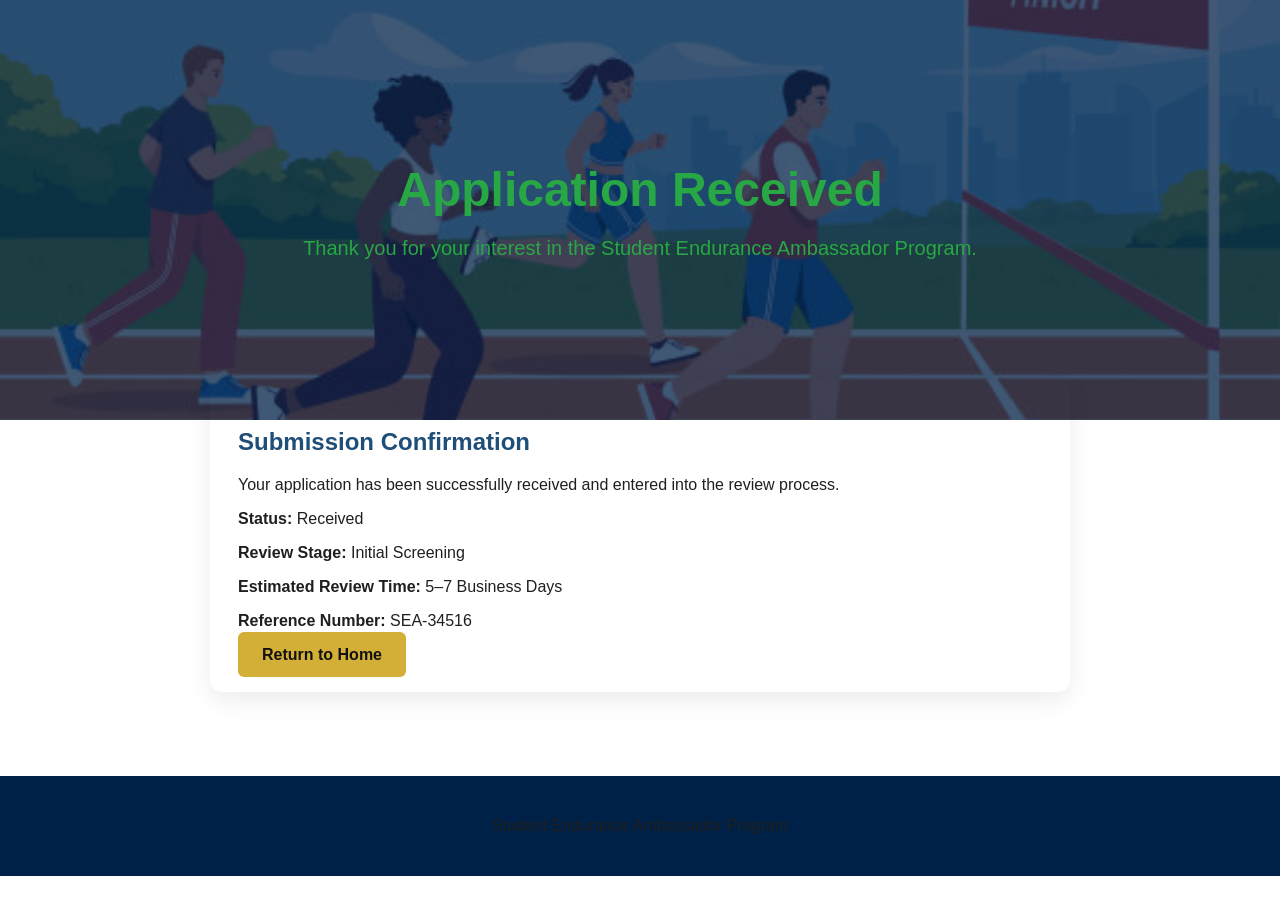
==== confirmation.html @ 42efe711 "Create confirmation.html" ====
<!DOCTYPE html>
<html lang="en">
<head>
    <meta charset="UTF-8">
    <meta name="viewport" content="width=device-width, initial-scale=1.0">
    <title>Application Received</title>
    <link rel="stylesheet" href="styles.css">
</head>
<body>

    <header class="hero">
        <div class="overlay">
            <h1>Application Received</h1>
            <p>Thank you for your interest in the Student Endurance Ambassador Program.</p>
        </div>
    </header>

    <main>
        <section class="card">
            <h2>Submission Confirmation</h2>

            <p>Your application has been successfully received and entered into the review process.</p>

            <p><strong>Status:</strong> Received</p>
            <p><strong>Review Stage:</strong> Initial Screening</p>
            <p><strong>Estimated Review Time:</strong> 5–7 Business Days</p>

            <p id="reference"></p>

            <a class="button" href="index.html">Return to Home</a>
        </section>
    </main>

    <footer>
        <p>Student Endurance Ambassador Program</p>
    </footer>

    <script>
        const refNum = "SEA-" + Math.floor(Math.random() * 90000 + 10000);
        document.getElementById("reference").innerHTML =
            "<strong>Reference Number:</strong> " + refNum;
    </script>

</body>
</html>
---- styles.css ----
* {
  box-sizing: border-box;
}

body {
  margin: 0;
  font-family: Arial, Helvetica, sans-serif;
  background: #ffffff;
  color: #1f1f1f;
}

.hero {
  min-height: 420px;
  background:
    linear-gradient(rgba(0, 33, 71, 0.75), rgba(0, 33, 71, 0.75)),
    url("images/banner.jpg");
  background-size: cover;
  background-position: center;
  color: #28a745;
  display: flex;
  align-items: center;
  justify-content: center;
  text-align: center;
  padding: 40px;
}

.overlay {
  max-width: 800px;
}

.hero h1 {
  font-size: 3rem;
  margin-bottom: 15px;
}

.hero p {
  font-size: 1.25rem;
  margin-bottom: 30px;
}

.button,
button {
  background: #d4af37;
  color: #111;
  border: none;
  padding: 14px 24px;
  font-weight: bold;
  border-radius: 6px;
  cursor: pointer;
  text-decoration: none;
}

.button:hover,
button:hover {
  background: #c7b87b;
}

main {
  max-width: 900px;
  margin: -60px auto 40px;
  padding: 20px;
}

.card {
  background: f0f7ff;
  padding: 28px;
  margin-bottom: 24px;
  border-radius: 12px;
  box-shadow: 0 8px 24px rgba(0, 0, 0, 0.08);
}

.highlight {
  border-left: 8px solid #b3a369;
}

h2 {
  color: #1f4e79;
}

.note {
  font-size: 0.9rem;
  color: #666;
}

form {
  display: flex;
  flex-direction: column;
  gap: 12px;
}

input,
textarea {
  padding: 12px;
  border: 1px solid #ccc;
  border-radius: 6px;
  font-size: 1rem;
}

textarea {
  min-height: 110px;
}

#message {
  margin-top: 18px;
  font-weight: bold;
  color: #006400;
}

footer {
  text-align: center;
  padding: 25px;
  background: #002147;
  color: d4af37;
}
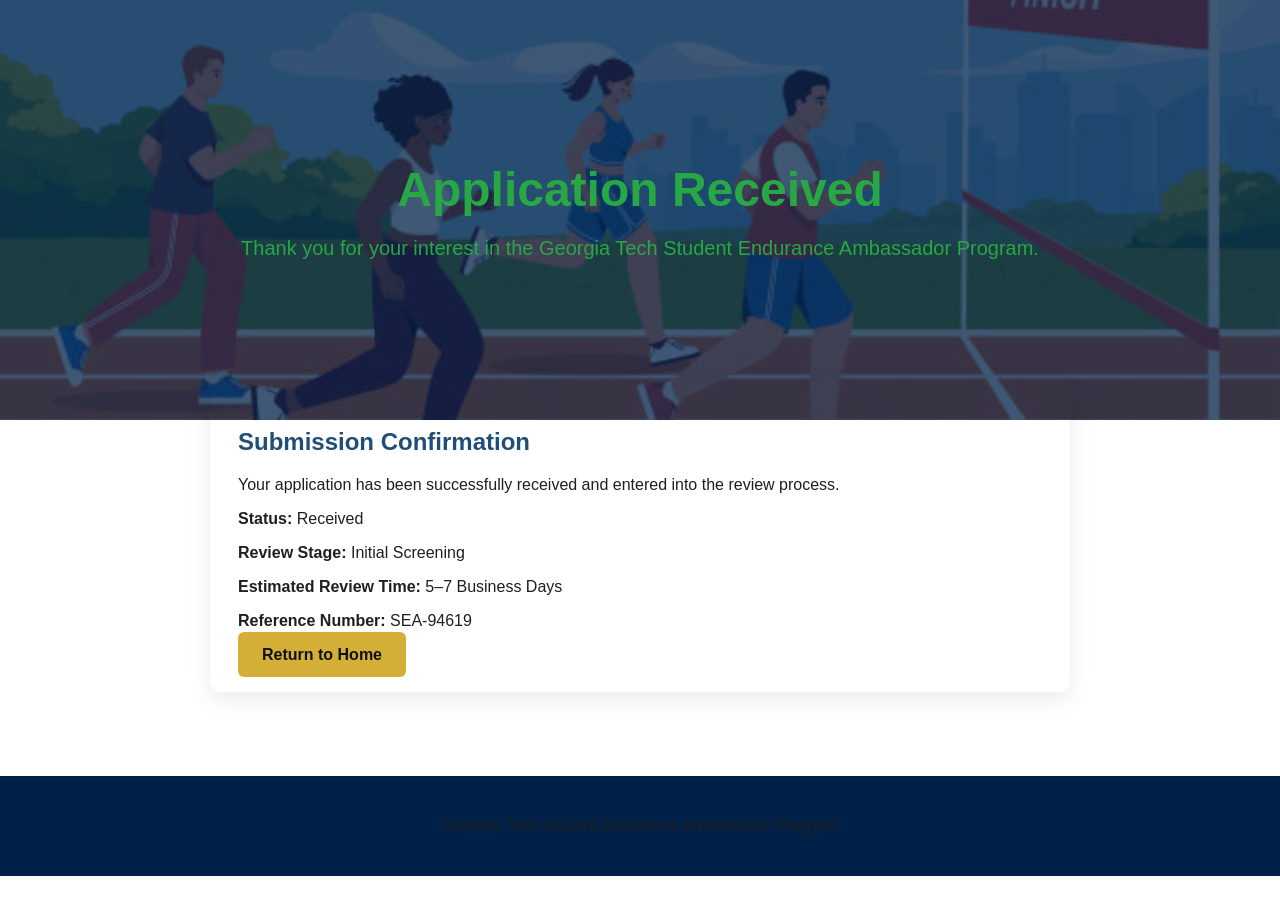
==== commit 8a7bbfbc: "Update confirmation.html" ====
--- a/confirmation.html
+++ b/confirmation.html
@@ -11,7 +11,7 @@
     <header class="hero">
         <div class="overlay">
             <h1>Application Received</h1>
-            <p>Thank you for your interest in the Student Endurance Ambassador Program.</p>
+            <p>Thank you for your interest in the Georgia Tech Student Endurance Ambassador Program.</p>
         </div>
     </header>
 
@@ -32,7 +32,7 @@
     </main>
 
     <footer>
-        <p>Student Endurance Ambassador Program</p>
+        <p>Georgia Tech Student Endurance Ambassador Program</p>
     </footer>
 
     <script>
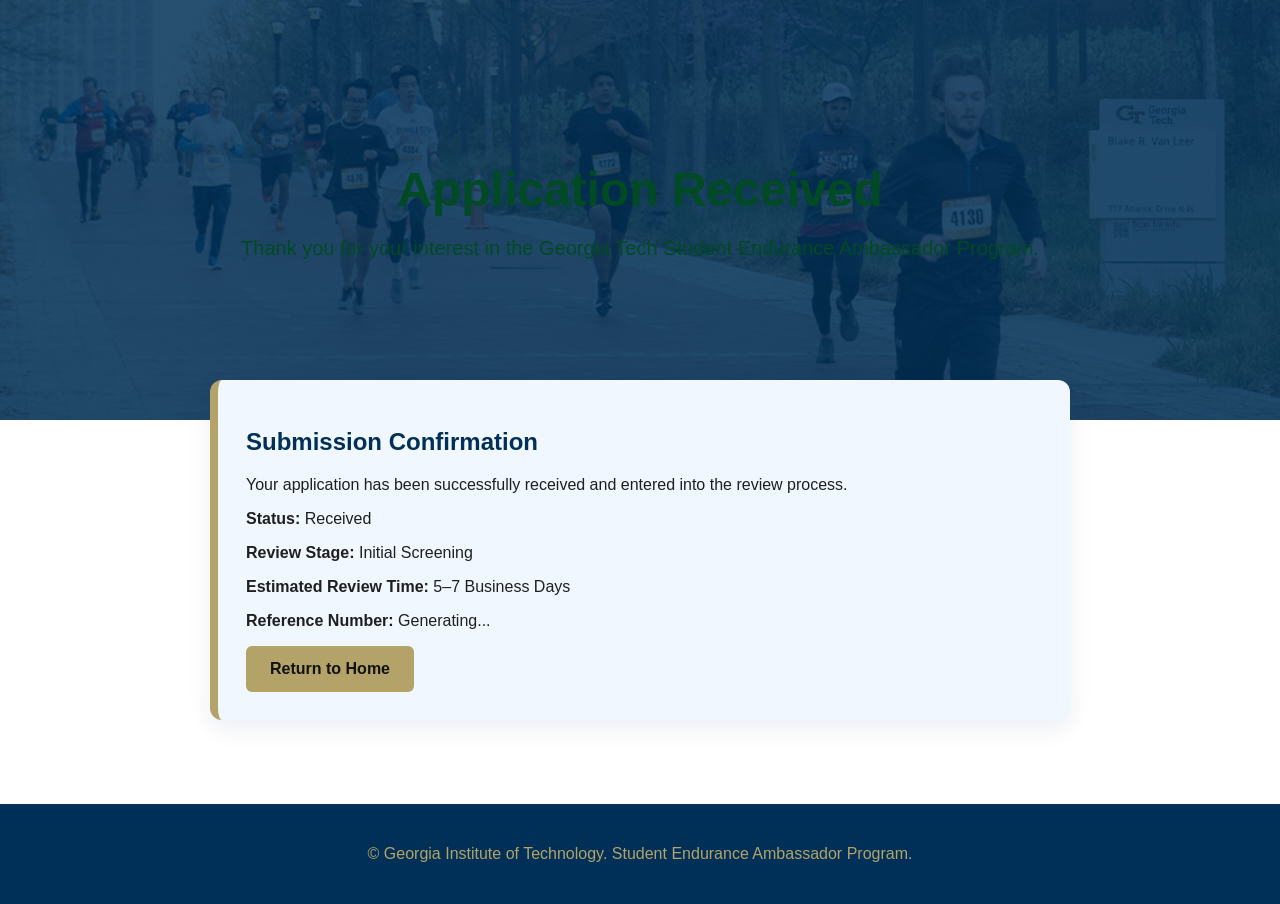
==== commit e16f4c40: "Update confirmation.html" ====
--- a/confirmation.html
+++ b/confirmation.html
@@ -3,8 +3,14 @@
 <head>
     <meta charset="UTF-8">
     <meta name="viewport" content="width=device-width, initial-scale=1.0">
-    <title>Application Received</title>
+    <title>Application Received | Georgia Tech Student Endurance Ambassador Program</title>
+    <meta name="description" content="Confirmation page for the Georgia Tech Student Endurance Ambassador Program application.">
+   
+    <!-- Styles & Fonts -->
     <link rel="stylesheet" href="styles.css">
+   
+    <!-- JS Module (Loads asynchronously and maintains clean separation of concerns) -->
+    <script src="js/app.js" defer></script>
 </head>
 <body>
 
@@ -16,30 +22,27 @@
     </header>
 
     <main>
-        <section class="card">
+        <section class="card highlight">
             <h2>Submission Confirmation</h2>
 
             <p>Your application has been successfully received and entered into the review process.</p>
 
-            <p><strong>Status:</strong> Received</p>
-            <p><strong>Review Stage:</strong> Initial Screening</p>
-            <p><strong>Estimated Review Time:</strong> 5–7 Business Days</p>
-
-            <p id="reference"></p>
+            <div class="status-summary">
+                <p><strong>Status:</strong> <span class="badge badge-success">Received</span></p>
+                <p><strong>Review Stage:</strong> Initial Screening</p>
+                <p><strong>Estimated Review Time:</strong> 5–7 Business Days</p>
+               
+                <!-- Added placeholder text to prevent Content Layout Shift (CLS) -->
+                <p id="reference"><strong>Reference Number:</strong> Generating...</p>
+            </div>
 
             <a class="button" href="index.html">Return to Home</a>
         </section>
     </main>
 
     <footer>
-        <p>Georgia Tech Student Endurance Ambassador Program</p>
+        <p>&copy; Georgia Institute of Technology. Student Endurance Ambassador Program.</p>
     </footer>
-
-    <script>
-        const refNum = "SEA-" + Math.floor(Math.random() * 90000 + 10000);
-        document.getElementById("reference").innerHTML =
-            "<strong>Reference Number:</strong> " + refNum;
-    </script>
 
 </body>
 </html>
--- a/styles.css
+++ b/styles.css
@@ -1,3 +1,34 @@
+/**
+ * Georgia Tech Theme - Main Stylesheet
+ */
+
+:root {
+  /* Brand Palette */
+  --gt-navy: #003057;       /* Official GT Navy */
+  --gt-gold: #b3a369;       /* Official GT Tech Gold */
+  --gt-dark-gold: #857437;  /* Darker Gold for hover states */
+  --gt-green: #004b23;      /* Dark Green (Georgia Tech accent) */
+  --white: #ffffff;
+  --off-white: #f0f7ff;
+ 
+  /* Grayscale & UI */
+  --text-dark: #1f1f1f;
+  --text-muted: #666666;
+  --border-color: #cccccc;
+  --warning-red: #d9534f;
+ 
+  /* Design Tokens */
+  --radius-sm: 4px;
+  --radius-md: 6px;
+  --radius-lg: 12px;
+  --shadow-warm: 0 8px 24px rgba(0, 32, 87, 0.08); /* Navy tinted shadow */
+  --transition-fast: 0.2s ease-in-out;
+}
+
+/* ==========================================================================
+   1. Base & Reset
+   ========================================================================== */
+
 * {
   box-sizing: border-box;
 }
@@ -5,23 +36,26 @@
 body {
   margin: 0;
   font-family: Arial, Helvetica, sans-serif;
-  background: #ffffff;
-  color: #1f1f1f;
+  background-color: var(--white);
+  color: var(--text-dark);
 }
 
+/* ==========================================================================
+   2. Components
+   ========================================================================== */
+
+/* Hero Banner */
 .hero {
-  min-height: 420px;
-  background:
-    linear-gradient(rgba(0, 33, 71, 0.75), rgba(0, 33, 71, 0.75)),
-    url("images/banner.jpg");
-  background-size: cover;
-  background-position: center;
-  color: #28a745;
   display: flex;
   align-items: center;
   justify-content: center;
+  min-height: 420px;
+  padding: 40px;
+  background:
+    linear-gradient(rgba(0, 48, 87, 0.85), rgba(0, 48, 87, 0.85)), /* GT Navy Overlay */
+    url("images/banner.jpg") center/cover no-repeat;
+  color: var(--gt-green); /* Deep GT Dark Green */
   text-align: center;
-  padding: 40px;
 }
 
 .overlay {
@@ -29,58 +63,67 @@
 }
 
 .hero h1 {
+  margin-bottom: 15px;
   font-size: 3rem;
-  margin-bottom: 15px;
 }
 
 .hero p {
+  margin-bottom: 30px;
   font-size: 1.25rem;
-  margin-bottom: 30px;
 }
 
+/* Buttons */
 .button,
 button {
-  background: #d4af37;
-  color: #111;
+  display: inline-block;
+  padding: 14px 24px;
   border: none;
-  padding: 14px 24px;
+  border-radius: var(--radius-md);
+  background-color: var(--gt-gold);
+  color: #111111;
   font-weight: bold;
-  border-radius: 6px;
+  text-decoration: none;
   cursor: pointer;
-  text-decoration: none;
+  transition: background-color var(--transition-fast);
 }
 
 .button:hover,
 button:hover {
-  background: #c7b87b;
+  background-color: var(--gt-dark-gold);
 }
 
+/* Main Layout */
 main {
   max-width: 900px;
   margin: -60px auto 40px;
   padding: 20px;
 }
 
+/* Card layout */
 .card {
-  background: f0f7ff;
   padding: 28px;
   margin-bottom: 24px;
-  border-radius: 12px;
-  box-shadow: 0 8px 24px rgba(0, 0, 0, 0.08);
+  border-radius: var(--radius-lg);
+  background-color: var(--off-white); 
+  box-shadow: var(--shadow-warm);
 }
 
 .highlight {
-  border-left: 8px solid #b3a369;
+  border-left: 8px solid var(--gt-gold);
 }
 
 h2 {
-  color: #1f4e79;
+  color: var(--gt-navy);
 }
 
 .note {
+  color: var(--text-muted);
   font-size: 0.9rem;
-  color: #666;
 }
+
+/* ==========================================================================
+   3. Forms & Inputs
+   ========================================================================== */
 
 form {
   display: flex;
@@ -91,8 +134,8 @@
 input,
 textarea {
   padding: 12px;
-  border: 1px solid #ccc;
-  border-radius: 6px;
+  border: 1px solid var(--border-color);
+  border-radius: var(--radius-md);
   font-size: 1rem;
 }
 
@@ -102,13 +145,35 @@
 
 #message {
   margin-top: 18px;
+  color: var(--gt-green); /* Match dark green */
   font-weight: bold;
-  color: #006400;
 }
 
+/* Payment Fieldset Styling */
+.payment-details {
+  margin-top: 20px;
+  padding: 15px;
+  border: 1px solid var(--border-color);
+  border-radius: var(--radius-sm);
+}
+
+.payment-details p {
+  margin-bottom: 15px;
+  color: var(--warning-red);
+  font-weight: bold;
+}
+
+form button[type="submit"] {
+  margin-top: 25px;
+}
+
+/* ==========================================================================
+   4. Footer
+   ========================================================================== */
+
 footer {
+  padding: 25px;
+  background-color: var(--gt-navy);
+  color: var(--gt-gold); 
   text-align: center;
-  padding: 25px;
-  background: #002147;
-  color: d4af37;
 }
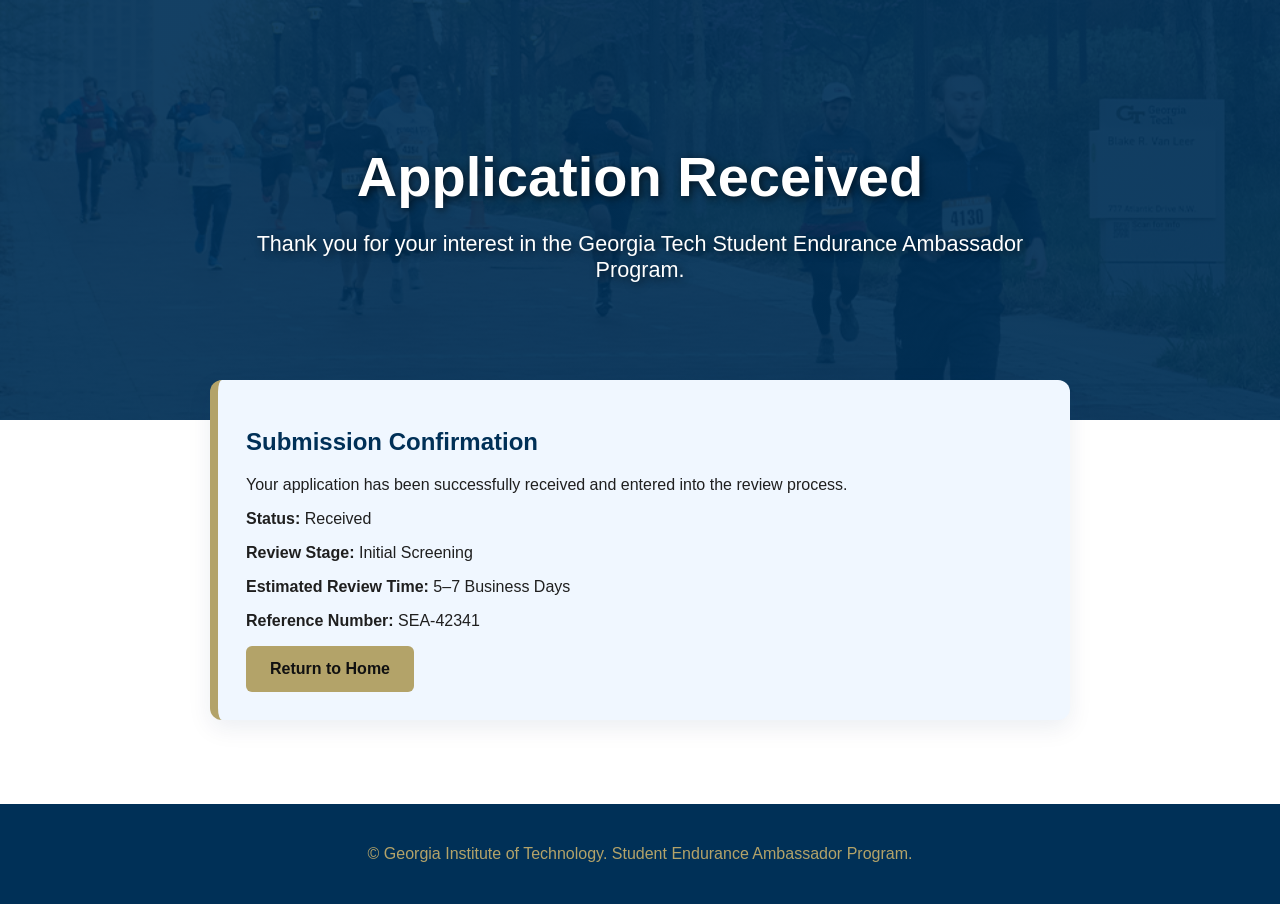
==== commit b7b69754: "Update confirmation.html" ====
--- a/confirmation.html
+++ b/confirmation.html
@@ -6,10 +6,8 @@
     <title>Application Received | Georgia Tech Student Endurance Ambassador Program</title>
     <meta name="description" content="Confirmation page for the Georgia Tech Student Endurance Ambassador Program application.">
    
-    <!-- Styles & Fonts -->
     <link rel="stylesheet" href="styles.css">
    
-    <!-- JS Module (Loads asynchronously and maintains clean separation of concerns) -->
     <script src="js/app.js" defer></script>
 </head>
 <body>
@@ -32,7 +30,6 @@
                 <p><strong>Review Stage:</strong> Initial Screening</p>
                 <p><strong>Estimated Review Time:</strong> 5–7 Business Days</p>
                
-                <!-- Added placeholder text to prevent Content Layout Shift (CLS) -->
                 <p id="reference"><strong>Reference Number:</strong> Generating...</p>
             </div>
 
--- a/styles.css
+++ b/styles.css
@@ -3,31 +3,24 @@
  */
 
 :root {
-  /* Brand Palette */
-  --gt-navy: #003057;       /* Official GT Navy */
-  --gt-gold: #b3a369;       /* Official GT Tech Gold */
-  --gt-dark-gold: #857437;  /* Darker Gold for hover states */
-  --gt-green: #004b23;      /* Dark Green (Georgia Tech accent) */
+  --gt-navy: #003057;
+  --gt-gold: #b3a369;
+  --gt-dark-gold: #857437;
+  --gt-white: #ffffff;
   --white: #ffffff;
   --off-white: #f0f7ff;
- 
-  /* Grayscale & UI */
+
   --text-dark: #1f1f1f;
   --text-muted: #666666;
   --border-color: #cccccc;
   --warning-red: #d9534f;
- 
-  /* Design Tokens */
+
   --radius-sm: 4px;
   --radius-md: 6px;
   --radius-lg: 12px;
-  --shadow-warm: 0 8px 24px rgba(0, 32, 87, 0.08); /* Navy tinted shadow */
+  --shadow-warm: 0 8px 24px rgba(0, 32, 87, 0.08);
   --transition-fast: 0.2s ease-in-out;
 }
-
-/* ==========================================================================
-   1. Base & Reset
-   ========================================================================== */
 
 * {
   box-sizing: border-box;
@@ -40,11 +33,6 @@
   color: var(--text-dark);
 }
 
-/* ==========================================================================
-   2. Components
-   ========================================================================== */
-
-/* Hero Banner */
 .hero {
   display: flex;
   align-items: center;
@@ -52,9 +40,9 @@
   min-height: 420px;
   padding: 40px;
   background:
-    linear-gradient(rgba(0, 48, 87, 0.85), rgba(0, 48, 87, 0.85)), /* GT Navy Overlay */
+    linear-gradient(rgba(0, 48, 87, 0.92), rgba(0, 48, 87, 0.92)),
     url("images/banner.jpg") center/cover no-repeat;
-  color: var(--gt-green); /* Deep GT Dark Green */
+  color: var(--gt-white);
   text-align: center;
 }
 
@@ -64,15 +52,20 @@
 
 .hero h1 {
   margin-bottom: 15px;
-  font-size: 3rem;
+  font-size: 3.5rem;
 }
 
 .hero p {
   margin-bottom: 30px;
-  font-size: 1.25rem;
+  font-size: 1.35rem;
 }
 
-/* Buttons */
+.hero h1,
+.hero p {
+  color: var(--gt-white);
+  text-shadow: 2px 2px 8px rgba(0, 0, 0, 0.65);
+}
+
 .button,
 button {
   display: inline-block;
@@ -92,19 +85,17 @@
   background-color: var(--gt-dark-gold);
 }
 
-/* Main Layout */
 main {
   max-width: 900px;
   margin: -60px auto 40px;
   padding: 20px;
 }
 
-/* Card layout */
 .card {
   padding: 28px;
   margin-bottom: 24px;
   border-radius: var(--radius-lg);
-  background-color: var(--off-white); 
+  background-color: var(--off-white);
   box-shadow: var(--shadow-warm);
 }
 
@@ -121,10 +112,6 @@
   font-size: 0.9rem;
 }
 
-/* ==========================================================================
-   3. Forms & Inputs
-   ========================================================================== */
-
 form {
   display: flex;
   flex-direction: column;
@@ -132,7 +119,8 @@
 }
 
 input,
-textarea {
+textarea,
+select {
   padding: 12px;
   border: 1px solid var(--border-color);
   border-radius: var(--radius-md);
@@ -145,21 +133,7 @@
 
 #message {
   margin-top: 18px;
-  color: var(--gt-green); /* Match dark green */
-  font-weight: bold;
-}
-
-/* Payment Fieldset Styling */
-.payment-details {
-  margin-top: 20px;
-  padding: 15px;
-  border: 1px solid var(--border-color);
-  border-radius: var(--radius-sm);
-}
-
-.payment-details p {
-  margin-bottom: 15px;
-  color: var(--warning-red);
+  color: var(--gt-white);
   font-weight: bold;
 }
 
@@ -167,13 +141,9 @@
   margin-top: 25px;
 }
 
-/* ==========================================================================
-   4. Footer
-   ========================================================================== */
-
 footer {
   padding: 25px;
   background-color: var(--gt-navy);
-  color: var(--gt-gold); 
+  color: var(--gt-gold);
   text-align: center;
 }
